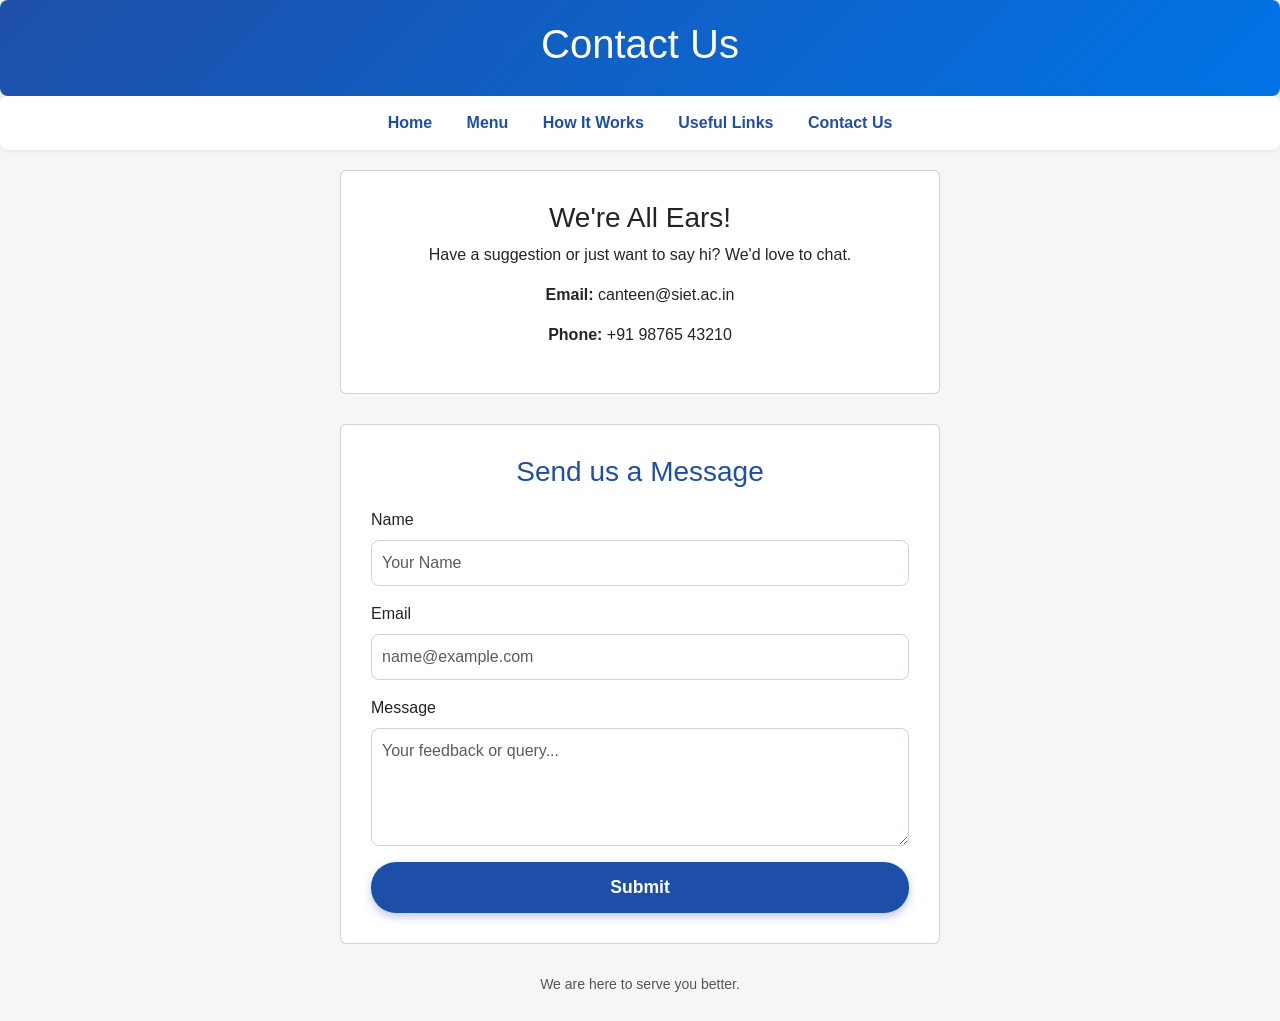
==== contact.html @ 2ee63ce2 "jk" ====
<!DOCTYPE html>
<html>

<head>
    <title>Contact Us - Smart Canteen</title>
    <link href="https://cdn.jsdelivr.net/npm/bootstrap@5.3.0/dist/css/bootstrap.min.css" rel="stylesheet">
    <link rel="stylesheet" href="style.css">
</head>

<body>

    <header>
        <h1>Contact Us</h1>
    </header>

    <nav>
        <a href="index.html">Home</a>
        <a href="menu.html">Menu</a>
        <a href="how-it-works.html">How It Works</a>
        <a href="links.html">Useful Links</a>
        <a href="contact.html">Contact Us</a>
    </nav>

    <section class="content">
        <div class="contact-container" style="max-width: 600px; margin: 0 auto;">

            <div class="card" style="margin-bottom: 30px; text-align: center; padding: 30px;">
                <h3>We're All Ears!</h3>
                <p>Have a suggestion or just want to say hi? We'd love to chat.</p>
                <p><strong>Email:</strong> canteen@siet.ac.in</p>
                <p><strong>Phone:</strong> +91 98765 43210</p>
            </div>

            <div class="card" style="padding: 30px;">
                <h3 style="text-align: center; margin-bottom: 20px; color: #1e4fa8;">Send us a Message</h3>
                <form>
                    <div class="mb-3">
                        <label for="name" class="form-label">Name</label>
                        <input type="text" class="form-control" id="name" placeholder="Your Name" required>
                    </div>
                    <div class="mb-3">
                        <label for="email" class="form-label">Email</label>
                        <input type="email" class="form-control" id="email" placeholder="name@example.com" required>
                    </div>
                    <div class="mb-3">
                        <label for="message" class="form-label">Message</label>
                        <textarea class="form-control" id="message" rows="4" placeholder="Your feedback or query..."
                            required></textarea>
                    </div>
                    <button type="submit" class="cta-btn"
                        style="width: 100%; border: none; cursor: pointer;">Submit</button>
                </form>
            </div>

        </div>
    </section>

    <footer>
        <p>We are here to serve you better.</p>
    </footer>

    <script src="https://cdn.jsdelivr.net/npm/bootstrap@5.3.0/dist/js/bootstrap.bundle.min.js"></script>
</body>

</html>
---- style.css ----
body {
    font-family: Arial, sans-serif;
    margin: 0;
    background-color: #f4f6f8;
}

header {
    background: linear-gradient(135deg, #1e4fa8, #0073e6);
    color: white;
    padding: 20px;
    text-align: center;
    border-radius: 8px;
    box-shadow: 0 4px 15px rgba(0, 0, 0, 0.1);
    animation: fadeIn 0.8s ease-out;
}

nav {
    background-color: white;
    padding: 15px;
    text-align: center;
    margin-bottom: 20px;
    border-radius: 8px;
    box-shadow: 0 2px 5px rgba(0, 0, 0, 0.05);
}

nav a {
    margin: 0 15px;
    text-decoration: none;
    color: #1e4fa8;
    font-weight: bold;
}

nav a:hover {
    text-decoration: underline;
}

.menu-item,
.step-card,
.resource-card {
    background: white;
    border-radius: 10px;
    box-shadow: 0 2px 8px rgba(0, 0, 0, 0.1);
    transition: transform 0.3s ease, box-shadow 0.3s ease;
}

.menu-item {
    overflow: hidden;
    position: relative;
}

.menu-item:hover,
.resource-card:hover {
    transform: translateY(-5px);
    box-shadow: 0 5px 15px rgba(0, 0, 0, 0.2);
}

.menu-item img {
    width: 100%;
    height: 180px;
    object-fit: cover;
}

.menu-details {
    padding: 15px;
}

.menu-details h3 {
    margin: 0 0 10px;
    color: #333;
    font-size: 1.2em;
}

.menu-details p {
    font-size: 0.9em;
    color: #666;
    margin-bottom: 15px;
    line-height: 1.4;
}

.price-row {
    display: flex;
    justify-content: space-between;
    align-items: center;
}

.price {
    font-size: 1.2em;
    font-weight: bold;
    color: #1e4fa8;
}

.add-btn {
    background-color: #1e4fa8;
    color: white;
    border: none;
    padding: 8px 15px;
    border-radius: 5px;
    cursor: pointer;
    transition: background-color 0.2s;
}

.add-btn:hover {
    background-color: #0073e6;
}

.badge {
    position: absolute;
    top: 10px;
    right: 10px;
    background-color: #ff4757;
    color: white;
    padding: 4px 10px;
    border-radius: 20px;
    font-size: 0.75rem;
    font-weight: bold;
    box-shadow: 0 2px 4px rgba(0, 0, 0, 0.2);
}

.banner-img {
    width: 100%;
    height: 300px;
    object-fit: cover;
    border-radius: 8px;
    margin-bottom: 20px;
    transition: transform 0.3s ease;
}

.banner-img:hover {
    transform: scale(1.02);
}

footer {
    margin-top: 20px;
    padding: 10px;
    text-align: center;
    font-size: 14px;
    color: #555;
}

@keyframes fadeIn {
    from {
        opacity: 0;
        transform: translateY(20px);
    }

    to {
        opacity: 1;
        transform: translateY(0);
    }
}

.steps-container {
    display: flex;
    flex-direction: column;
    gap: 20px;
    max-width: 800px;
    margin: 0 auto;
}

.step-card {
    padding: 20px;
    display: flex;
    align-items: center;
    gap: 20px;
}

.step-card:hover {
    transform: translateX(10px);
    box-shadow: 0 4px 10px rgba(0, 0, 0, 0.1);
}

.step-number {
    background: #1e4fa8;
    color: white;
    width: 40px;
    height: 40px;
    border-radius: 50%;
    display: flex;
    justify-content: center;
    align-items: center;
    font-weight: bold;
    font-size: 1.2em;
    flex-shrink: 0;
}

.resource-grid {
    display: grid;
    grid-template-columns: repeat(auto-fit, minmax(250px, 1fr));
    gap: 20px;
    padding: 20px 0;
}

.resource-card {
    padding: 25px;
    text-align: center;
    text-decoration: none;
    display: block;
    color: #333;
}

.resource-card:hover {
    color: #1e4fa8;
}

.resource-card h3 {
    margin: 10px 0;
    color: #1e4fa8;
}



.cta-btn {
    display: inline-block;
    background-color: #1e4fa8;
    color: white;
    padding: 12px 30px;
    border-radius: 25px;
    text-decoration: none;
    font-weight: bold;
    font-size: 1.1em;
    transition: background-color 0.3s, transform 0.2s;
    box-shadow: 0 4px 10px rgba(30, 79, 168, 0.3);
}

.cta-btn:hover {
    background-color: #0073e6;
    transform: translateY(-2px);
    box-shadow: 0 6px 15px rgba(30, 79, 168, 0.4);
}

.form-control {
    border: 1px solid #ced4da;
    border-radius: 8px;
    padding: 10px;
    transition: border-color 0.2s, box-shadow 0.2s;
}

.form-control:focus {
    border-color: #1e4fa8;
    box-shadow: 0 0 0 0.25rem rgba(30, 79, 168, 0.25);
}

.contact-container .card {

    background: white;

}
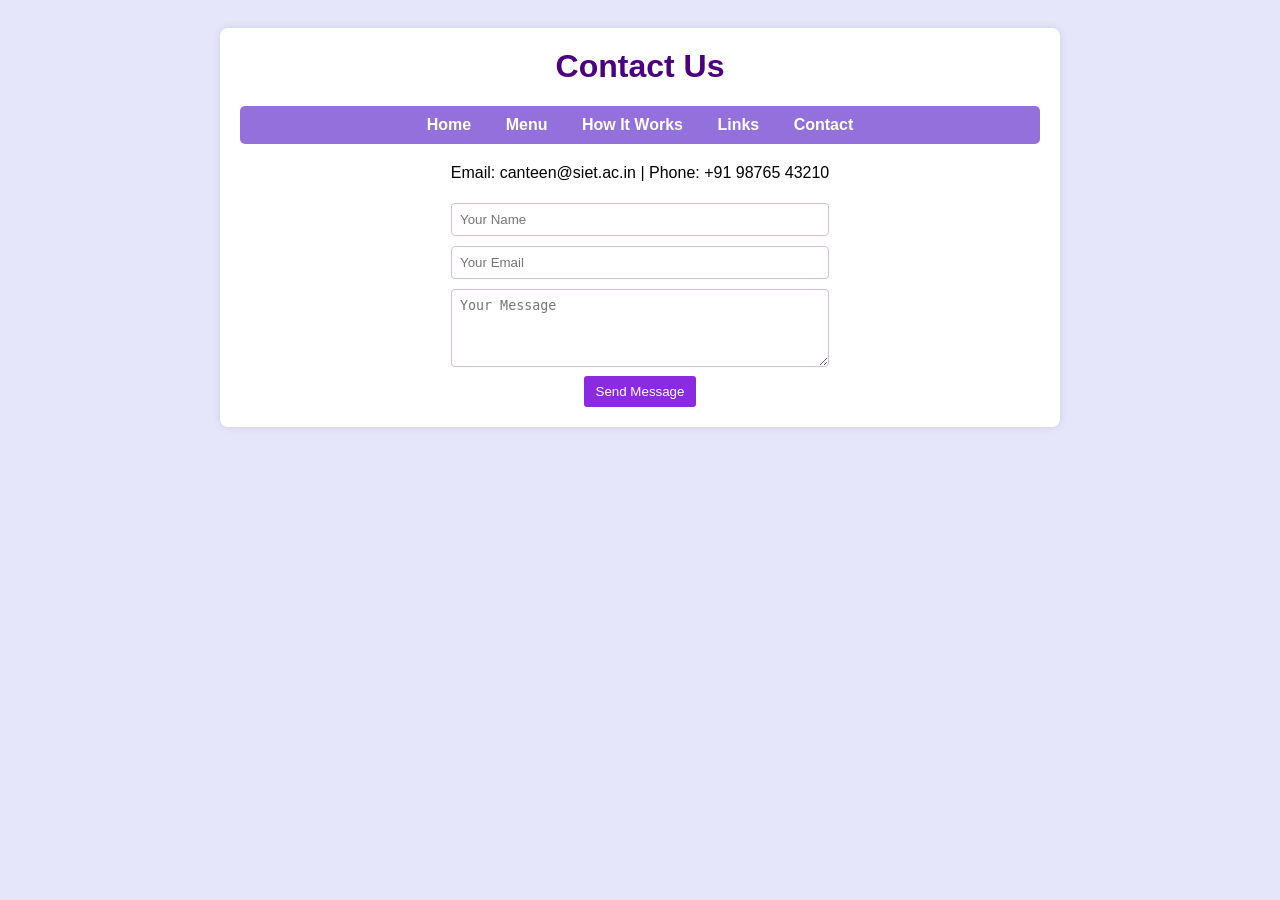
==== commit 1f2096d5: "g" ====
--- a/contact.html
+++ b/contact.html
@@ -2,64 +2,28 @@
 <html>
 
 <head>
-    <title>Contact Us - Smart Canteen</title>
-    <link href="https://cdn.jsdelivr.net/npm/bootstrap@5.3.0/dist/css/bootstrap.min.css" rel="stylesheet">
+    <title>Contact Us</title>
     <link rel="stylesheet" href="style.css">
 </head>
 
 <body>
-
-    <header>
+    <div class="container">
         <h1>Contact Us</h1>
-    </header>
-
-    <nav>
-        <a href="index.html">Home</a>
-        <a href="menu.html">Menu</a>
-        <a href="how-it-works.html">How It Works</a>
-        <a href="links.html">Useful Links</a>
-        <a href="contact.html">Contact Us</a>
-    </nav>
-
-    <section class="content">
-        <div class="contact-container" style="max-width: 600px; margin: 0 auto;">
-
-            <div class="card" style="margin-bottom: 30px; text-align: center; padding: 30px;">
-                <h3>We're All Ears!</h3>
-                <p>Have a suggestion or just want to say hi? We'd love to chat.</p>
-                <p><strong>Email:</strong> canteen@siet.ac.in</p>
-                <p><strong>Phone:</strong> +91 98765 43210</p>
-            </div>
-
-            <div class="card" style="padding: 30px;">
-                <h3 style="text-align: center; margin-bottom: 20px; color: #1e4fa8;">Send us a Message</h3>
-                <form>
-                    <div class="mb-3">
-                        <label for="name" class="form-label">Name</label>
-                        <input type="text" class="form-control" id="name" placeholder="Your Name" required>
-                    </div>
-                    <div class="mb-3">
-                        <label for="email" class="form-label">Email</label>
-                        <input type="email" class="form-control" id="email" placeholder="name@example.com" required>
-                    </div>
-                    <div class="mb-3">
-                        <label for="message" class="form-label">Message</label>
-                        <textarea class="form-control" id="message" rows="4" placeholder="Your feedback or query..."
-                            required></textarea>
-                    </div>
-                    <button type="submit" class="cta-btn"
-                        style="width: 100%; border: none; cursor: pointer;">Submit</button>
-                </form>
-            </div>
-
-        </div>
-    </section>
-
-    <footer>
-        <p>We are here to serve you better.</p>
-    </footer>
-
-    <script src="https://cdn.jsdelivr.net/npm/bootstrap@5.3.0/dist/js/bootstrap.bundle.min.js"></script>
+        <nav>
+            <a href="index.html">Home</a>
+            <a href="menu.html">Menu</a>
+            <a href="how-it-works.html">How It Works</a>
+            <a href="links.html">Links</a>
+            <a href="contact.html">Contact</a>
+        </nav>
+        <p>Email: canteen@siet.ac.in | Phone: +91 98765 43210</p>
+        <form style="max-width: 400px; margin: auto;">
+            <input type="text" placeholder="Your Name"><br>
+            <input type="email" placeholder="Your Email"><br>
+            <textarea placeholder="Your Message" rows="4"></textarea><br>
+            <button type="submit">Send Message</button>
+        </form>
+    </div>
 </body>
 
 </html>
--- a/style.css
+++ b/style.css
@@ -1,247 +1,83 @@
 body {
-    font-family: Arial, sans-serif;
-    margin: 0;
-    background-color: #f4f6f8;
+    font-family: sans-serif;
+    background: #E6E6FA;
+    text-align: center;
+    padding: 20px;
 }
 
-header {
-    background: linear-gradient(135deg, #1e4fa8, #0073e6);
-    color: white;
+.container {
+    background: white;
+    max-width: 800px;
+    margin: auto;
     padding: 20px;
-    text-align: center;
     border-radius: 8px;
-    box-shadow: 0 4px 15px rgba(0, 0, 0, 0.1);
-    animation: fadeIn 0.8s ease-out;
+    box-shadow: 0 0 10px rgba(0, 0, 0, 0.1);
 }
 
 nav {
-    background-color: white;
-    padding: 15px;
-    text-align: center;
+    background: #9370DB;
+    padding: 10px;
+    border-radius: 5px;
     margin-bottom: 20px;
-    border-radius: 8px;
-    box-shadow: 0 2px 5px rgba(0, 0, 0, 0.05);
 }
 
 nav a {
+    color: white;
+    text-decoration: none;
     margin: 0 15px;
-    text-decoration: none;
-    color: #1e4fa8;
     font-weight: bold;
 }
 
-nav a:hover {
-    text-decoration: underline;
+h1 {
+    color: #4B0082;
+    margin-top: 0;
 }
 
-.menu-item,
-.step-card,
-.resource-card {
-    background: white;
-    border-radius: 10px;
-    box-shadow: 0 2px 8px rgba(0, 0, 0, 0.1);
-    transition: transform 0.3s ease, box-shadow 0.3s ease;
+.card {
+    border: 1px solid #D8BFD8;
+    padding: 15px;
+    margin: 10px;
+    display: inline-block;
+    width: 220px;
+    text-align: left;
+    vertical-align: top;
+    border-radius: 5px;
 }
 
-.menu-item {
-    overflow: hidden;
-    position: relative;
+.card img {
+    width: 100%;
+    height: 120px;
+    object-fit: cover;
+    border-radius: 5px;
 }
 
-.menu-item:hover,
-.resource-card:hover {
-    transform: translateY(-5px);
-    box-shadow: 0 5px 15px rgba(0, 0, 0, 0.2);
+button {
+    background: #8A2BE2;
+    color: white;
+    border: none;
+    padding: 8px 12px;
+    cursor: pointer;
+    border-radius: 3px;
 }
 
-.menu-item img {
-    width: 100%;
-    height: 180px;
-    object-fit: cover;
+input,
+textarea {
+    width: 90%;
+    padding: 8px;
+    margin: 5px 0;
+    border: 1px solid #D8BFD8;
+    border-radius: 4px;
 }
 
-.menu-details {
-    padding: 15px;
-}
-
-.menu-details h3 {
-    margin: 0 0 10px;
-    color: #333;
-    font-size: 1.2em;
-}
-
-.menu-details p {
-    font-size: 0.9em;
-    color: #666;
-    margin-bottom: 15px;
-    line-height: 1.4;
-}
-
-.price-row {
-    display: flex;
-    justify-content: space-between;
-    align-items: center;
-}
-
-.price {
-    font-size: 1.2em;
-    font-weight: bold;
-    color: #1e4fa8;
-}
-
-.add-btn {
-    background-color: #1e4fa8;
-    color: white;
-    border: none;
-    padding: 8px 15px;
-    border-radius: 5px;
-    cursor: pointer;
-    transition: background-color 0.2s;
-}
-
-.add-btn:hover {
-    background-color: #0073e6;
-}
-
-.badge {
-    position: absolute;
-    top: 10px;
-    right: 10px;
-    background-color: #ff4757;
-    color: white;
-    padding: 4px 10px;
-    border-radius: 20px;
-    font-size: 0.75rem;
-    font-weight: bold;
-    box-shadow: 0 2px 4px rgba(0, 0, 0, 0.2);
-}
-
-.banner-img {
-    width: 100%;
-    height: 300px;
-    object-fit: cover;
-    border-radius: 8px;
-    margin-bottom: 20px;
-    transition: transform 0.3s ease;
-}
-
-.banner-img:hover {
-    transform: scale(1.02);
-}
-
-footer {
-    margin-top: 20px;
-    padding: 10px;
-    text-align: center;
-    font-size: 14px;
-    color: #555;
-}
-
-@keyframes fadeIn {
-    from {
-        opacity: 0;
-        transform: translateY(20px);
+@media (max-width: 600px) {
+    nav a {
+        display: block;
+        margin: 10px 0;
     }
 
-    to {
-        opacity: 1;
-        transform: translateY(0);
+    .card {
+        display: block;
+        width: auto;
+        margin: 10px auto;
     }
-}
-
-.steps-container {
-    display: flex;
-    flex-direction: column;
-    gap: 20px;
-    max-width: 800px;
-    margin: 0 auto;
-}
-
-.step-card {
-    padding: 20px;
-    display: flex;
-    align-items: center;
-    gap: 20px;
-}
-
-.step-card:hover {
-    transform: translateX(10px);
-    box-shadow: 0 4px 10px rgba(0, 0, 0, 0.1);
-}
-
-.step-number {
-    background: #1e4fa8;
-    color: white;
-    width: 40px;
-    height: 40px;
-    border-radius: 50%;
-    display: flex;
-    justify-content: center;
-    align-items: center;
-    font-weight: bold;
-    font-size: 1.2em;
-    flex-shrink: 0;
-}
-
-.resource-grid {
-    display: grid;
-    grid-template-columns: repeat(auto-fit, minmax(250px, 1fr));
-    gap: 20px;
-    padding: 20px 0;
-}
-
-.resource-card {
-    padding: 25px;
-    text-align: center;
-    text-decoration: none;
-    display: block;
-    color: #333;
-}
-
-.resource-card:hover {
-    color: #1e4fa8;
-}
-
-.resource-card h3 {
-    margin: 10px 0;
-    color: #1e4fa8;
-}
-
-
-
-.cta-btn {
-    display: inline-block;
-    background-color: #1e4fa8;
-    color: white;
-    padding: 12px 30px;
-    border-radius: 25px;
-    text-decoration: none;
-    font-weight: bold;
-    font-size: 1.1em;
-    transition: background-color 0.3s, transform 0.2s;
-    box-shadow: 0 4px 10px rgba(30, 79, 168, 0.3);
-}
-
-.cta-btn:hover {
-    background-color: #0073e6;
-    transform: translateY(-2px);
-    box-shadow: 0 6px 15px rgba(30, 79, 168, 0.4);
-}
-
-.form-control {
-    border: 1px solid #ced4da;
-    border-radius: 8px;
-    padding: 10px;
-    transition: border-color 0.2s, box-shadow 0.2s;
-}
-
-.form-control:focus {
-    border-color: #1e4fa8;
-    box-shadow: 0 0 0 0.25rem rgba(30, 79, 168, 0.25);
-}
-
-.contact-container .card {
-
-    background: white;
-
 }
